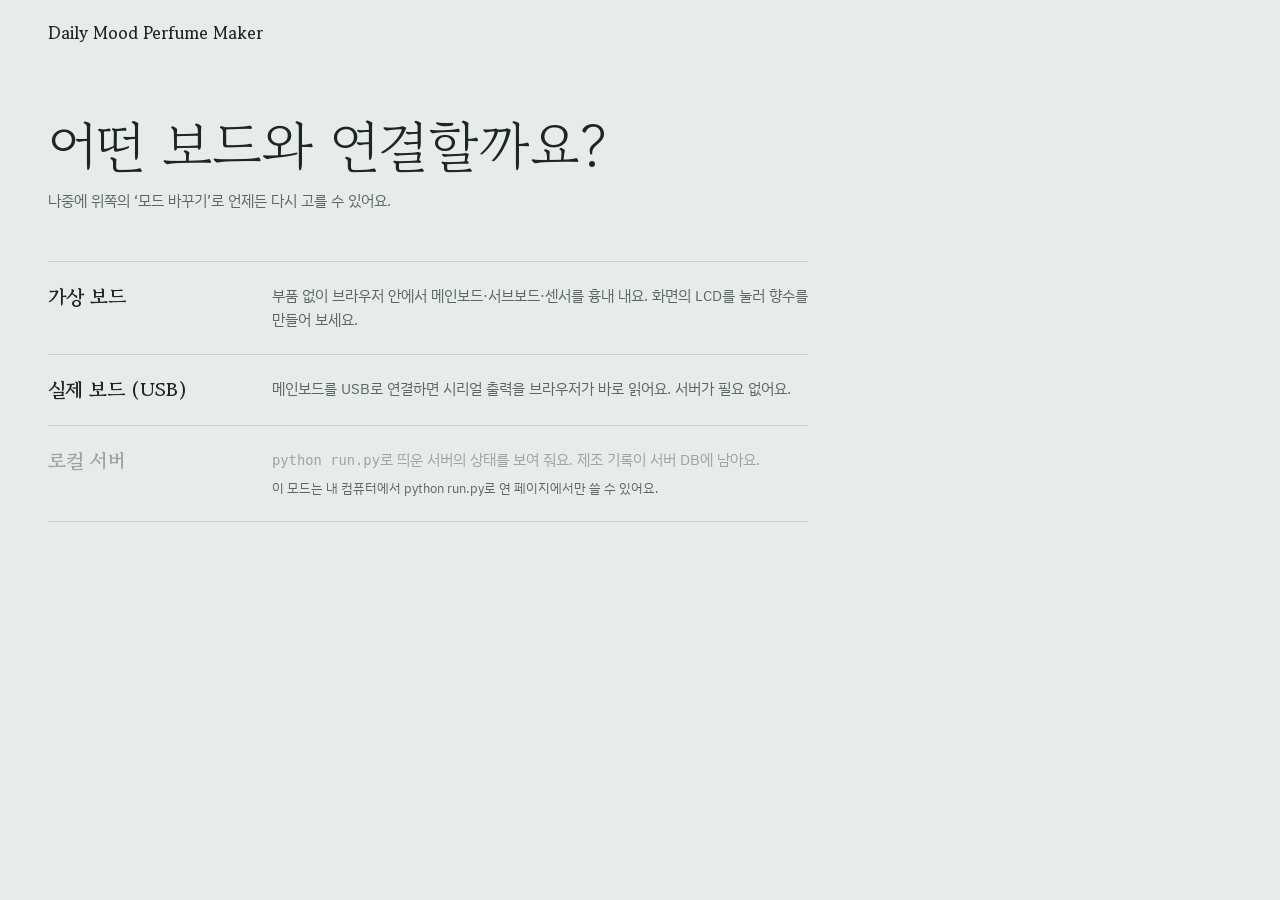
==== web/index.html @ 1c8e57a3 "feat(web): 서버 없이 도는 대시보드 — 접속 시 가상 보드/USB 실제 보드(Web Serial)/로컬 서버 모드 선택 Co-Authored-By: Claude Opus " ====
<!doctype html>
<html lang="ko">
<head>
  <meta charset="utf-8">
  <meta name="viewport" content="width=device-width, initial-scale=1">
  <title>Daily Mood Perfume Maker</title>
  <meta name="description" content="기분에 맞춰 향수를 섞는 IoT 향수 제조기의 실시간 대시보드. 부품 없이 브라우저에서 가상 보드로 체험할 수 있어요.">
  <link rel="icon" href="data:image/svg+xml,%3Csvg xmlns='http://www.w3.org/2000/svg' viewBox='0 0 32 32'%3E%3Cpath d='M11 3h10v4h-2v4.5c4 1.4 7 5 7 9.5a10 10 0 0 1-20 0c0-4.5 3-8.1 7-9.5V7h-2z' fill='%238d7bb8'/%3E%3C/svg%3E">
  <link rel="preconnect" href="https://fonts.googleapis.com">
  <link rel="preconnect" href="https://fonts.gstatic.com" crossorigin>
  <link href="https://fonts.googleapis.com/css2?family=DotGothic16&family=Gowun+Batang:wght@400;700&family=IBM+Plex+Sans+KR:wght@400;500;600&display=swap" rel="stylesheet">
  <link rel="stylesheet" href="css/dashboard.css">
</head>
<body>
  <header class="top">
    <p class="brand">Daily Mood Perfume Maker</p>
    <div class="top-right">
      <p class="link" id="link"><span class="dot"></span><span id="link-text"></span></p>
      <button type="button" class="ghost" id="serial-btn" hidden>USB로 연결</button>
      <p class="mode-label" id="mode-label" hidden></p>
      <button type="button" class="text-btn" id="mode-btn" hidden>모드 바꾸기</button>
    </div>
  </header>

  <section class="chooser" id="chooser" hidden aria-labelledby="chooser-title">
    <h1 id="chooser-title">어떤 보드와 연결할까요?</h1>
    <p class="chooser-lead">나중에 위쪽의 ‘모드 바꾸기’로 언제든 다시 고를 수 있어요.</p>
    <ul class="modes">
      <li>
        <button type="button" class="mode" data-mode="virtual">
          <span class="mode-name">가상 보드</span>
          <span class="mode-desc">부품 없이 브라우저 안에서 메인보드·서브보드·센서를 흉내 내요. 화면의 LCD를 눌러 향수를 만들어 보세요.</span>
          <span class="mode-note"></span>
        </button>
      </li>
      <li>
        <button type="button" class="mode" data-mode="serial">
          <span class="mode-name">실제 보드 (USB)</span>
          <span class="mode-desc">메인보드를 USB로 연결하면 시리얼 출력을 브라우저가 바로 읽어요. 서버가 필요 없어요.</span>
          <span class="mode-note"></span>
        </button>
      </li>
      <li>
        <button type="button" class="mode" data-mode="server">
          <span class="mode-name">로컬 서버</span>
          <span class="mode-desc"><code>python run.py</code>로 띄운 서버의 상태를 보여 줘요. 제조 기록이 서버 DB에 남아요.</span>
          <span class="mode-note"></span>
        </button>
      </li>
    </ul>
  </section>

  <main id="dashboard" hidden>
    <section class="now" aria-live="polite">
      <div class="mood">
        <p class="mood-label" id="mood-label"></p>
        <h1 class="mood-word" id="mood-word">아직 고른 기분이 없어요</h1>
        <p class="activity" id="activity">보드 신호를 기다리는 중</p>
      </div>

      <div class="formula" id="formula">
        <h2 class="formula-title" id="formula-title">레시피</h2>
        <table>
          <thead><tr><th scope="col">향료</th><th scope="col" class="num">레시피</th><th scope="col" class="num">주입</th><th scope="col">상태</th></tr></thead>
          <tbody id="formula-rows"></tbody>
        </table>
        <p class="formula-foot" id="formula-foot"></p>
      </div>
    </section>

    <section class="organ" aria-labelledby="organ-title">
      <div class="section-head">
        <h2 id="organ-title">향료 통</h2>
        <p class="hint" id="organ-hint">수위 센서가 잔량 부족을 감지하면 빨간색으로 표시돼요.</p>
      </div>
      <ol class="vials" id="vials"></ol>
    </section>

    <section class="lower">
      <div class="log">
        <div class="section-head">
          <h2>제조 기록</h2>
          <p class="hint" id="today"></p>
        </div>
        <ol class="blends" id="blends"></ol>
      </div>

      <div class="device" id="device" hidden>
        <div class="section-head">
          <h2>가상 터치 LCD</h2>
          <p class="hint">실제 보드 대신 이 화면을 눌러 조작해요.</p>
        </div>
        <div class="unit">
          <div class="lcd" id="lcd" role="group" aria-label="가상 터치 LCD"></div>
        </div>
        <div class="controls">
          <label class="switch"><input type="checkbox" id="auto"> <span>자동 시연</span></label>
          <button type="button" class="ghost" id="refill">향료 통 모두 채우기</button>
        </div>
        <p class="hint" id="speed"></p>
      </div>
    </section>
  </main>

  <script type="module" src="js/app.js"></script>
</body>
</html>
---- web/css/dashboard.css ----
:root {
  --glass: #e7ecea;
  --paper: #f5f7f6;
  --ink: #1c2625;
  --muted: #5a6765;
  --line: #c5cfcc;
  --alert: #b23f2c;

  --lavender: #8d7bb8;
  --cedarwood: #8a5a3b;
  --vanilla: #d4ad5a;
  --bergamot: #9fb23a;

  --serif: "Gowun Batang", "Nanum Myeongjo", serif;
  --sans: "IBM Plex Sans KR", "Apple SD Gothic Neo", "Malgun Gothic", sans-serif;
  --lcd: "DotGothic16", monospace;

  --gutter: clamp(16px, 4vw, 48px);
}

* { box-sizing: border-box; }

body {
  margin: 0;
  background: var(--glass);
  color: var(--ink);
  font: 400 15px/1.6 var(--sans);
  font-variant-numeric: tabular-nums;
  word-break: keep-all;          /* 한국어를 어절 단위로 줄바꿈 */
  overflow-wrap: anywhere;
  -webkit-font-smoothing: antialiased;
}

h1, h2, p, ol, table { margin: 0; }
button, input { font: inherit; color: inherit; }
:focus-visible { outline: 2px solid var(--ink); outline-offset: 3px; }

/* ---------------------------------------------------------------- header */
.top {
  display: flex;
  justify-content: space-between;
  align-items: baseline;
  gap: 16px;
  max-width: 1280px;
  margin: 0 auto;
  padding: 24px var(--gutter) 0;
}
.brand {
  font: 700 17px/1 var(--serif);
  color: inherit;
  text-decoration: none;
}
.link { display: flex; align-items: center; gap: 8px; color: var(--muted); font-size: 14px; }
.dot { width: 8px; height: 8px; border-radius: 50%; background: var(--line); flex: none; }
.link.online .dot { background: #3f8f5b; }
.link.online { color: var(--ink); }

main { padding: 0 var(--gutter) 64px; max-width: 1280px; margin: 0 auto; }

.section-head { display: flex; align-items: baseline; justify-content: space-between; gap: 16px; flex-wrap: wrap; margin-bottom: 20px; }
h2 { font: 700 20px/1.3 var(--serif); }
.hint { color: var(--muted); font-size: 14px; }

/* ---------------------------------------------------------------- now: mood + formula */
.now {
  display: grid;
  grid-template-columns: minmax(0, 1fr) minmax(0, 520px);
  gap: 48px;
  padding: 56px 0 48px;
  align-items: end;
}
.mood-label { color: var(--muted); font-size: 16px; }
.mood-word {
  font: 400 clamp(64px, 11vw, 148px)/0.95 var(--serif);
  letter-spacing: -0.02em;
  margin: 8px 0 20px;
  overflow-wrap: anywhere;
}
.mood.is-empty .mood-word { font-size: clamp(32px, 4vw, 44px); line-height: 1.2; color: var(--muted); letter-spacing: 0; }
.mood-label:empty { display: none; }
.activity { font-size: 18px; max-width: 32em; }
.activity strong { font-weight: 600; }

.formula { background: var(--paper); border: 1px solid var(--line); border-radius: 6px; padding: 20px 24px 16px; }
.formula-title { font-size: 17px; margin-bottom: 12px; }
.formula table { width: 100%; border-collapse: collapse; }
.formula th { text-align: left; font-weight: 500; font-size: 13px; color: var(--muted); padding: 0 0 8px; }
.formula td { padding: 10px 0; border-top: 1px solid var(--line); }
.formula .num { text-align: right; padding-right: 20px; }
.oil { display: inline-flex; align-items: center; gap: 10px; }
.swatch { width: 10px; height: 10px; border-radius: 50%; flex: none; }
.state { font-size: 14px; color: var(--muted); }
.state.doing { color: var(--ink); font-weight: 600; }
.state.doing::before {
  content: ""; display: inline-block; width: 6px; height: 6px; border-radius: 50%;
  background: currentColor; margin-right: 6px; vertical-align: 2px;
  animation: blink 1s steps(2, start) infinite;
}
.state.done { color: var(--ink); }
.formula-foot { font-size: 13px; color: var(--muted); padding-top: 10px; }
.formula-foot:empty { display: none; }

/* ---------------------------------------------------------------- organ (vials) */
.organ { padding: 40px 0 56px; border-top: 1px solid var(--line); }
.vials {
  list-style: none;
  padding: 0;
  display: grid;
  grid-template-columns: repeat(4, minmax(0, 1fr));
  gap: clamp(12px, 3vw, 40px);
}
.vial { display: grid; grid-template-rows: auto auto; justify-items: center; gap: 16px; }

.tube {
  position: relative;
  width: clamp(56px, 9vw, 92px);
  height: clamp(180px, 26vw, 260px);
  border: 2px solid rgba(28, 38, 37, 0.35);
  border-top: none;
  border-radius: 0 0 46px 46px / 0 0 40px 40px;
  background: linear-gradient(90deg, rgba(255,255,255,.55) 0 18%, rgba(255,255,255,.15) 18% 100%);
  overflow: hidden;
}
.tube::before { /* 병 입구 */
  content: ""; position: absolute; top: 0; left: -2px; right: -2px; height: 2px; background: rgba(28,38,37,.35);
}
.liquid {
  position: absolute; left: 0; right: 0; bottom: 0;
  height: var(--level, 100%);
  background: var(--oil);
  opacity: .82;
  transition: height .8s cubic-bezier(.3, .7, .2, 1);
}
.liquid::before { /* 액면 */
  content: ""; position: absolute; top: 0; left: 0; right: 0; height: 6px;
  background: rgba(255,255,255,.35);
}
.low-mark { /* 수위 센서 위치 */
  position: absolute; left: -2px; right: -2px; bottom: var(--low, 16%);
  border-top: 1px dashed rgba(28, 38, 37, .55);
}
.vial.is-low .tube { border-color: var(--alert); }
.vial.is-unknown .liquid { opacity: .25; }

.vial-meta { text-align: center; }
.vial-name { font: 700 17px/1.3 var(--serif); }
.vial-state { font-size: 14px; color: var(--muted); }
.vial.is-low .vial-state { color: var(--alert); font-weight: 600; }
.vial button { margin-top: 8px; }

/* ---------------------------------------------------------------- lower: log + device */
.lower {
  display: grid;
  grid-template-columns: minmax(0, 1fr) auto;
  gap: 56px;
  padding-top: 40px;
  border-top: 1px solid var(--line);
}
.lower:has(.device[hidden]) { grid-template-columns: 1fr; }

.blends { list-style: none; padding: 0; }
.blend {
  display: grid;
  grid-template-columns: 64px minmax(0, 1fr) auto;
  gap: 4px 20px;
  padding: 14px 0;
  border-top: 1px solid var(--line);
  align-items: center;
}
.blend:last-child { border-bottom: 1px solid var(--line); }
.blend time { color: var(--muted); font-size: 14px; }
.blend-mood { font: 700 18px/1.3 var(--serif); }
.blend-mood span { font: 400 14px var(--sans); color: var(--muted); margin-left: 8px; }
.blend-ml { font-size: 14px; color: var(--muted); text-align: right; }
.blend.aborted .blend-mood { color: var(--muted); }
.mix { grid-column: 2 / -1; display: flex; height: 6px; border-radius: 3px; overflow: hidden; background: var(--line); }
.mix i { display: block; height: 100%; }
.empty { color: var(--muted); padding: 14px 0; border-top: 1px solid var(--line); }

/* 가상 LCD — 실제 기기처럼 */
.unit {
  width: 300px;
  padding: 22px;
  background: #2b3433;
  border-radius: 14px;
  box-shadow: inset 0 0 0 1px #46514f, inset 0 -6px 0 #222a29;
}
.lcd {
  position: relative;
  width: 256px;
  height: 256px;
  background: #c9d4bf;
  color: #22301f;
  font: 16px/1 var(--lcd);
  border-radius: 3px;
  box-shadow: inset 0 0 0 2px #a9b59d;
  cursor: pointer;
  user-select: none;
}
.lcd .cell {
  position: absolute;
  padding: 0;
  border: 0;
  background: none;
  font: inherit;
  color: inherit;
  white-space: nowrap;
  cursor: pointer;
}
.lcd .cell.key { padding: 2px 4px; margin: -2px -4px; border-radius: 2px; }
.lcd .cell.key:hover { background: #22301f; color: #c9d4bf; }
.lcd.pressed { background: #bfcab4; }

.controls { display: flex; align-items: center; gap: 20px; margin: 20px 0 8px; flex-wrap: wrap; }
.switch { display: inline-flex; align-items: center; gap: 8px; cursor: pointer; }
.switch input { width: 18px; height: 18px; accent-color: var(--ink); }
.ghost {
  background: none;
  border: 1px solid var(--ink);
  border-radius: 4px;
  padding: 6px 12px;
  font-size: 14px;
  cursor: pointer;
}
.ghost:hover { background: var(--ink); color: var(--paper); }
.text-btn { background: none; border: 0; padding: 0; color: var(--muted); font-size: 13px; text-decoration: underline; text-underline-offset: 3px; cursor: pointer; }
.text-btn:hover { color: var(--ink); }

@keyframes blink { to { visibility: hidden; } }

@media (prefers-reduced-motion: reduce) {
  .liquid { transition: none; }
  .state.doing::before { animation: none; }
}

@media (max-width: 900px) {
  .now { grid-template-columns: 1fr; padding-top: 40px; gap: 32px; }
  .lower { grid-template-columns: 1fr; }
}
@media (max-width: 520px) {
  .top { flex-direction: column; gap: 6px; }
  .vials { grid-template-columns: repeat(2, minmax(0, 1fr)); row-gap: 40px; }
  .formula { padding: 16px; }
  .formula .num { padding-right: 10px; }
  .unit { width: 100%; max-width: 300px; padding: 16px; }
  .lcd { width: 100%; aspect-ratio: 1; height: auto; }
}

/* ---------------------------------------------------------------- header 오른쪽 */
.top-right { display: flex; align-items: center; gap: 16px; flex-wrap: wrap; justify-content: flex-end; }
.top .ghost { padding: 4px 10px; font-size: 13px; }
.mode-label { font-size: 14px; color: var(--muted); padding-left: 16px; border-left: 1px solid var(--line); }
[hidden] { display: none !important; }

/* ---------------------------------------------------------------- 모드 고르기 */
.chooser { max-width: 1280px; margin: 0 auto; padding: 72px var(--gutter) 96px; }
.chooser h1 { font: 400 clamp(36px, 5vw, 56px)/1.15 var(--serif); letter-spacing: -0.01em; max-width: 14em; }
.chooser-lead { color: var(--muted); margin-top: 12px; }
.modes { list-style: none; padding: 0; margin-top: 48px; border-top: 1px solid var(--line); max-width: 760px; }
.modes li { border-bottom: 1px solid var(--line); }
.mode {
  display: grid;
  grid-template-columns: 200px minmax(0, 1fr);
  gap: 4px 24px;
  width: 100%;
  padding: 22px 0;
  background: none;
  border: 0;
  text-align: left;
  cursor: pointer;
}
.mode-name { font: 700 20px/1.3 var(--serif); }
.mode-desc { color: var(--muted); }
.mode-desc code { font-size: 0.92em; color: var(--ink); }
.mode-note { grid-column: 2; font-size: 13px; color: var(--muted); }
.mode-note:empty { display: none; }
.mode:not(:disabled):hover .mode-name { text-decoration: underline; text-underline-offset: 5px; text-decoration-thickness: 1px; }
.mode:not(:disabled):hover .mode-desc { color: var(--ink); }
.mode:disabled { cursor: not-allowed; }
.mode:disabled .mode-name, .mode:disabled .mode-desc, .mode:disabled code { color: #9aa5a3; }
.mode:disabled .mode-note { color: var(--muted); }

@media (max-width: 640px) {
  .chooser { padding-top: 40px; }
  .mode { grid-template-columns: 1fr; }
  .mode-note { grid-column: 1; }
}
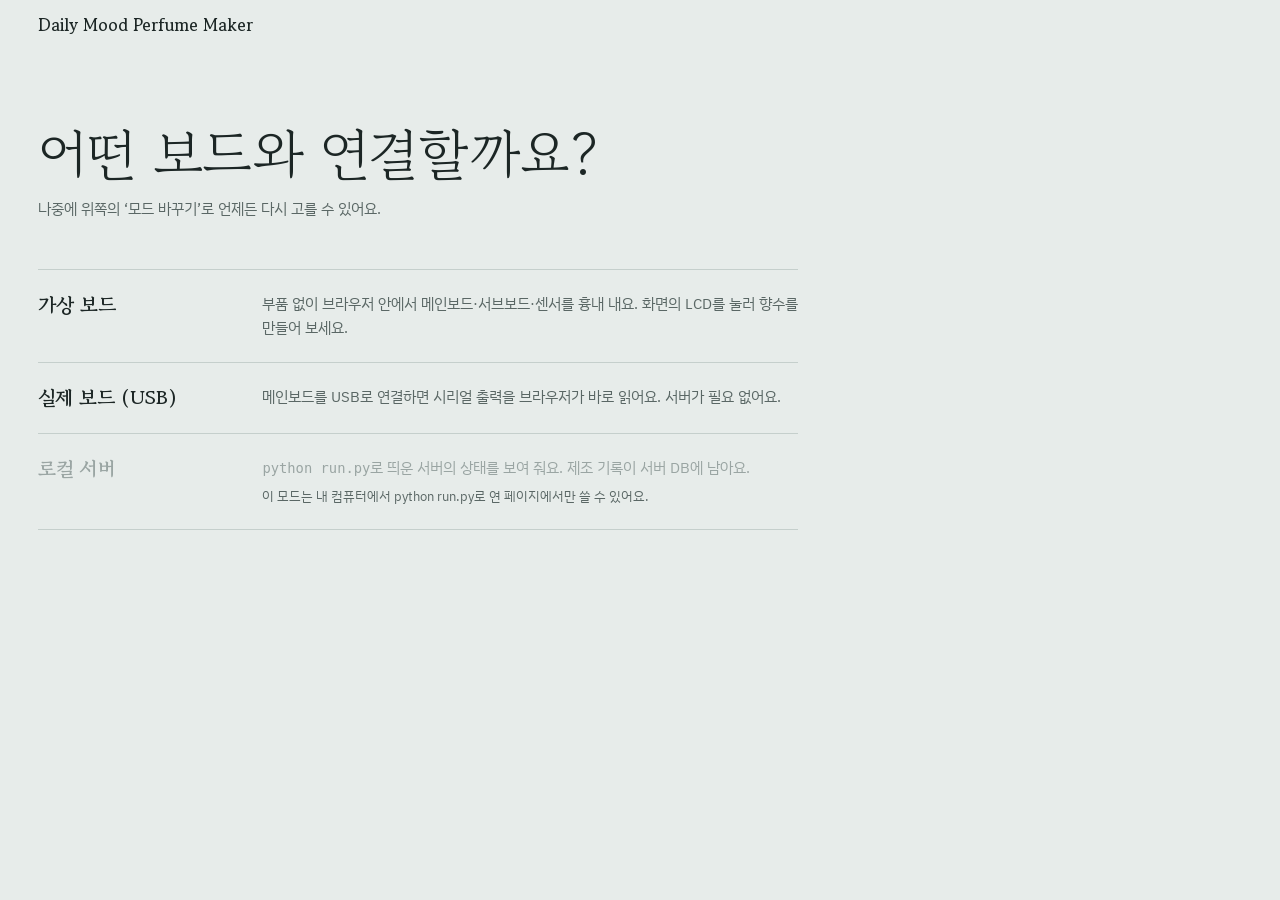
==== commit 360f6b5a: "feat(web): 터치 LCD 를 접이식 사이드 패널로, 상태 카드를 낮추고 상태 배지 강조, 주요/보조 버튼·스위치·안내 문구 구분 Co-Authored-By: Claude O" ====
--- a/web/index.html
+++ b/web/index.html
@@ -12,13 +12,15 @@
   <link rel="stylesheet" href="css/dashboard.css">
 </head>
 <body>
+  <div class="layout" id="layout">
+  <div class="page">
   <header class="top">
     <p class="brand">Daily Mood Perfume Maker</p>
     <div class="top-right">
       <p class="link" id="link"><span class="dot"></span><span id="link-text"></span></p>
-      <button type="button" class="ghost" id="serial-btn" hidden>USB로 연결</button>
+      <button type="button" class="btn btn-primary" id="serial-btn" hidden>USB로 연결</button>
       <p class="mode-label" id="mode-label" hidden></p>
-      <button type="button" class="text-btn" id="mode-btn" hidden>모드 바꾸기</button>
+      <button type="button" class="btn btn-secondary btn-sm" id="mode-btn" hidden>모드 바꾸기</button>
     </div>
   </header>
 
@@ -51,56 +53,68 @@
   </section>
 
   <main id="dashboard" hidden>
-    <section class="now" aria-live="polite">
-      <div class="mood">
-        <p class="mood-label" id="mood-label"></p>
-        <h1 class="mood-word" id="mood-word">아직 고른 기분이 없어요</h1>
-        <p class="activity" id="activity">보드 신호를 기다리는 중</p>
+    <section class="status" id="status" data-tone="idle" aria-live="polite" aria-labelledby="headline">
+      <div class="status-row">
+        <p class="state" id="chip"><span class="state-dot" aria-hidden="true"></span><span id="chip-text">대기</span></p>
+        <div class="status-text">
+          <ol class="stages" id="stages" aria-label="진행 단계">
+            <li data-stage="SCREEN_START">대기</li>
+            <li data-stage="SCREEN_MOODSELECT">기분 선택</li>
+            <li data-stage="SCREEN_CONFIRM">확인</li>
+            <li data-stage="SCREEN_BLENDING">주입</li>
+            <li data-stage="SCREEN_FINISH">완료</li>
+          </ol>
+          <h1 class="headline" id="headline">보드 신호를 기다리는 중</h1>
+          <p class="subline" id="subline"></p>
+        </div>
+        <p class="percent" id="percent" hidden><span id="percent-num">0</span>%</p>
       </div>
-
-      <div class="formula" id="formula">
-        <h2 class="formula-title" id="formula-title">레시피</h2>
-        <table>
-          <thead><tr><th scope="col">향료</th><th scope="col" class="num">레시피</th><th scope="col" class="num">주입</th><th scope="col">상태</th></tr></thead>
-          <tbody id="formula-rows"></tbody>
-        </table>
-        <p class="formula-foot" id="formula-foot"></p>
-      </div>
+      <div class="progress" id="progress" role="progressbar" aria-valuemin="0" aria-valuemax="100" hidden></div>
+      <ol class="legend" id="legend" hidden></ol>
     </section>
 
-    <section class="organ" aria-labelledby="organ-title">
-      <div class="section-head">
-        <h2 id="organ-title">향료 통</h2>
-        <p class="hint" id="organ-hint">수위 센서가 잔량 부족을 감지하면 빨간색으로 표시돼요.</p>
-      </div>
-      <ol class="vials" id="vials"></ol>
-    </section>
+    <div class="panels">
+      <section class="panel" aria-labelledby="tanks-title">
+        <div class="panel-head">
+          <h2 id="tanks-title">향료 통</h2>
+          <div class="sim-controls" id="sim-controls" hidden>
+            <label class="switch"><input type="checkbox" role="switch" id="auto"><span class="switch-track" aria-hidden="true"></span><span>자동 시연</span></label>
+            <button type="button" class="btn btn-secondary btn-sm" id="refill">모두 채우기</button>
+          </div>
+        </div>
+        <ol class="vials" id="vials"></ol>
+        <p class="hint panel-foot" id="organ-hint"></p>
+      </section>
 
-    <section class="lower">
-      <div class="log">
-        <div class="section-head">
-          <h2>제조 기록</h2>
+      <section class="panel" aria-labelledby="log-title">
+        <div class="panel-head">
+          <h2 id="log-title">제조 기록</h2>
           <p class="hint" id="today"></p>
         </div>
         <ol class="blends" id="blends"></ol>
+      </section>
+    </div>
+  </main>
+  </div>
+
+  <!-- 가상 터치 LCD: 오른쪽 접이식 사이드 패널 (실제 기기에서 따로 떨어진 LCD 판) -->
+  <aside class="lcd-panel" id="lcd-panel" data-open="true" aria-label="가상 터치 LCD" hidden>
+    <button type="button" class="lcd-handle" id="lcd-toggle" aria-expanded="true" aria-controls="lcd-panel-body">
+      <span class="lcd-handle-icon" aria-hidden="true"></span>
+      <span class="lcd-handle-label">터치 LCD</span>
+    </button>
+    <div class="lcd-panel-body" id="lcd-panel-body">
+      <div class="lcd-panel-head">
+        <h2>터치 LCD</h2>
+        <p class="hint">메인보드에 연결된 LCD를 흉내 낸 화면이에요.</p>
       </div>
-
-      <div class="device" id="device" hidden>
-        <div class="section-head">
-          <h2>가상 터치 LCD</h2>
-          <p class="hint">실제 보드 대신 이 화면을 눌러 조작해요.</p>
-        </div>
-        <div class="unit">
-          <div class="lcd" id="lcd" role="group" aria-label="가상 터치 LCD"></div>
-        </div>
-        <div class="controls">
-          <label class="switch"><input type="checkbox" id="auto"> <span>자동 시연</span></label>
-          <button type="button" class="ghost" id="refill">향료 통 모두 채우기</button>
-        </div>
-        <p class="hint" id="speed"></p>
+      <div class="unit">
+        <div class="lcd" id="lcd" role="group" aria-label="가상 터치 LCD 화면"></div>
       </div>
-    </section>
-  </main>
+      <p class="lcd-tip" id="lcd-tip"></p>
+    </div>
+  </aside>
+  </div>
 
   <script type="module" src="js/app.js"></script>
 </body>
--- a/web/css/dashboard.css
+++ b/web/css/dashboard.css
@@ -3,8 +3,10 @@
   --paper: #f5f7f6;
   --ink: #1c2625;
   --muted: #5a6765;
+  --faint: #8c9896;
   --line: #c5cfcc;
   --alert: #b23f2c;
+  --ok: #3f7d55;
 
   --lavender: #8d7bb8;
   --cedarwood: #8a5a3b;
@@ -15,7 +17,8 @@
   --sans: "IBM Plex Sans KR", "Apple SD Gothic Neo", "Malgun Gothic", sans-serif;
   --lcd: "DotGothic16", monospace;
 
-  --gutter: clamp(16px, 4vw, 48px);
+  --gutter: clamp(16px, 3vw, 40px);
+  --panel-w: 320px;
 }
 
 * { box-sizing: border-box; }
@@ -34,148 +37,213 @@
 h1, h2, p, ol, table { margin: 0; }
 button, input { font: inherit; color: inherit; }
 :focus-visible { outline: 2px solid var(--ink); outline-offset: 3px; }
+[hidden] { display: none !important; }
+
+h2 { font: 700 18px/1.3 var(--serif); }
+.hint { color: var(--muted); font-size: 13px; }
+
+/* ---------------------------------------------------------------- 버튼 (눌리는 것은 모두 여기 세 가지 중 하나) */
+.btn {
+  display: inline-flex; align-items: center; justify-content: center; gap: 6px;
+  border-radius: 6px; border: 1px solid transparent;
+  padding: 7px 14px; font-size: 14px; font-weight: 500; line-height: 1.2;
+  cursor: pointer; white-space: nowrap; text-decoration: none;
+  transition: background-color .12s, color .12s, border-color .12s;
+}
+.btn-primary { background: var(--ink); color: var(--paper); }               /* 주요: 꽉 찬 버튼 */
+.btn-primary:hover { background: #33403e; }
+.btn-secondary { background: var(--paper); color: var(--ink); border-color: #9aa6a4; }  /* 보조: 테두리 버튼 */
+.btn-secondary:hover { border-color: var(--ink); background: #fff; }
+.btn-secondary:active, .btn-primary:active { transform: translateY(1px); }
+.btn-sm { padding: 5px 11px; font-size: 13px; }
+.btn-xs { padding: 2px 9px; font-size: 12px; border-radius: 5px; }
+
+/* 자동 시연 스위치 */
+.switch { display: inline-flex; align-items: center; gap: 8px; cursor: pointer; font-size: 13px; font-weight: 500; }
+.switch input { position: absolute; opacity: 0; width: 1px; height: 1px; }
+.switch-track {
+  position: relative; width: 32px; height: 18px; border-radius: 9px; flex: none;
+  background: #b9c3c1; transition: background-color .15s;
+}
+.switch-track::after {
+  content: ""; position: absolute; top: 2px; left: 2px; width: 14px; height: 14px; border-radius: 50%;
+  background: #fff; box-shadow: 0 1px 2px rgba(0,0,0,.25); transition: transform .15s;
+}
+.switch input:checked + .switch-track { background: var(--ink); }
+.switch input:checked + .switch-track::after { transform: translateX(14px); }
+.switch input:focus-visible + .switch-track { outline: 2px solid var(--ink); outline-offset: 2px; }
 
 /* ---------------------------------------------------------------- header */
 .top {
-  display: flex;
-  justify-content: space-between;
-  align-items: baseline;
-  gap: 16px;
-  max-width: 1280px;
-  margin: 0 auto;
-  padding: 24px var(--gutter) 0;
-}
-.brand {
-  font: 700 17px/1 var(--serif);
-  color: inherit;
-  text-decoration: none;
-}
-.link { display: flex; align-items: center; gap: 8px; color: var(--muted); font-size: 14px; }
+  display: flex; justify-content: space-between; align-items: center; gap: 16px;
+  padding: 16px var(--gutter);
+}
+.brand { font: 700 17px/1 var(--serif); }
+.top-right { display: flex; align-items: center; gap: 14px; flex-wrap: wrap; justify-content: flex-end; }
+.link { display: flex; align-items: center; gap: 8px; color: var(--muted); font-size: 13px; }
 .dot { width: 8px; height: 8px; border-radius: 50%; background: var(--line); flex: none; }
 .link.online .dot { background: #3f8f5b; }
 .link.online { color: var(--ink); }
-
-main { padding: 0 var(--gutter) 64px; max-width: 1280px; margin: 0 auto; }
-
-.section-head { display: flex; align-items: baseline; justify-content: space-between; gap: 16px; flex-wrap: wrap; margin-bottom: 20px; }
-h2 { font: 700 20px/1.3 var(--serif); }
-.hint { color: var(--muted); font-size: 14px; }
-
-/* ---------------------------------------------------------------- now: mood + formula */
-.now {
-  display: grid;
-  grid-template-columns: minmax(0, 1fr) minmax(0, 520px);
-  gap: 48px;
-  padding: 56px 0 48px;
-  align-items: end;
-}
-.mood-label { color: var(--muted); font-size: 16px; }
-.mood-word {
-  font: 400 clamp(64px, 11vw, 148px)/0.95 var(--serif);
-  letter-spacing: -0.02em;
-  margin: 8px 0 20px;
-  overflow-wrap: anywhere;
-}
-.mood.is-empty .mood-word { font-size: clamp(32px, 4vw, 44px); line-height: 1.2; color: var(--muted); letter-spacing: 0; }
-.mood-label:empty { display: none; }
-.activity { font-size: 18px; max-width: 32em; }
-.activity strong { font-weight: 600; }
-
-.formula { background: var(--paper); border: 1px solid var(--line); border-radius: 6px; padding: 20px 24px 16px; }
-.formula-title { font-size: 17px; margin-bottom: 12px; }
-.formula table { width: 100%; border-collapse: collapse; }
-.formula th { text-align: left; font-weight: 500; font-size: 13px; color: var(--muted); padding: 0 0 8px; }
-.formula td { padding: 10px 0; border-top: 1px solid var(--line); }
-.formula .num { text-align: right; padding-right: 20px; }
-.oil { display: inline-flex; align-items: center; gap: 10px; }
-.swatch { width: 10px; height: 10px; border-radius: 50%; flex: none; }
-.state { font-size: 14px; color: var(--muted); }
-.state.doing { color: var(--ink); font-weight: 600; }
-.state.doing::before {
-  content: ""; display: inline-block; width: 6px; height: 6px; border-radius: 50%;
-  background: currentColor; margin-right: 6px; vertical-align: 2px;
-  animation: blink 1s steps(2, start) infinite;
-}
-.state.done { color: var(--ink); }
-.formula-foot { font-size: 13px; color: var(--muted); padding-top: 10px; }
-.formula-foot:empty { display: none; }
-
-/* ---------------------------------------------------------------- organ (vials) */
-.organ { padding: 40px 0 56px; border-top: 1px solid var(--line); }
-.vials {
-  list-style: none;
-  padding: 0;
-  display: grid;
-  grid-template-columns: repeat(4, minmax(0, 1fr));
-  gap: clamp(12px, 3vw, 40px);
-}
-.vial { display: grid; grid-template-rows: auto auto; justify-items: center; gap: 16px; }
-
+.mode-label { font-size: 13px; color: var(--muted); padding-left: 14px; border-left: 1px solid var(--line); }
+
+/* ---------------------------------------------------------------- 본문 + LCD 패널 */
+.layout { display: flex; align-items: flex-start; min-height: 100vh; }
+.page { flex: 1; min-width: 0; }
+main { padding: 0 var(--gutter) 40px; }
+main > * { max-width: 1120px; margin-left: auto; margin-right: auto; }
+
+/* ---------------------------------------------------------------- 지금 상태 (작게, 상태를 강조) */
+.status {
+  padding: 14px 20px;
+  background: var(--paper);
+  border: 1px solid var(--line);
+  border-left: 5px solid var(--faint);
+  border-radius: 10px;
+}
+.status[data-tone="busy"]  { border-left-color: var(--ink); }
+.status[data-tone="done"]  { border-left-color: var(--ok); }
+.status[data-tone="alert"] { border-left-color: var(--alert); }
+.status[data-tone="off"]   { border-left-style: dashed; }
+
+.status-row { display: flex; align-items: center; gap: 18px; }
+.state {
+  display: inline-flex; align-items: center; gap: 8px; flex: none;
+  padding: 8px 14px; border-radius: 8px;
+  font-size: 16px; font-weight: 600; line-height: 1;
+  background: var(--glass); color: var(--ink);
+}
+.state-dot { width: 9px; height: 9px; border-radius: 50%; background: var(--faint); }
+.status[data-tone="busy"]  .state { background: var(--ink); color: var(--paper); }
+.status[data-tone="busy"]  .state-dot { background: #8fe0a8; animation: pulse 1.2s ease-in-out infinite; }
+.status[data-tone="done"]  .state { background: var(--ok); color: #fff; }
+.status[data-tone="done"]  .state-dot { background: #fff; }
+.status[data-tone="alert"] .state { background: var(--alert); color: #fff; }
+.status[data-tone="alert"] .state-dot { background: #fff; }
+.status[data-tone="off"]   .state { background: none; border: 1px dashed var(--faint); color: var(--muted); }
+
+.status-text { flex: 1; min-width: 0; }
+.stages { list-style: none; padding: 0; display: flex; flex-wrap: wrap; font-size: 12px; color: var(--faint); line-height: 1.4; }
+.stages li { display: flex; align-items: center; }
+.stages li + li::before { content: ""; width: 12px; height: 1px; background: var(--line); margin: 0 6px; }
+.stages li.past { color: var(--muted); }
+.stages li.current { color: var(--ink); font-weight: 600; }
+.headline { font: 700 19px/1.35 var(--serif); margin-top: 2px; }
+.subline { color: var(--muted); font-size: 14px; line-height: 1.45; }
+.subline strong { color: var(--ink); font-weight: 600; }
+.subline .alert { color: var(--alert); }
+.percent { font: 400 34px/1 var(--serif); flex: none; }
+
+/* 진행 막대: 향료별 칸 (너비 = 레시피 ml) */
+.progress { display: flex; gap: 3px; height: 10px; margin-top: 12px; }
+.seg { position: relative; border-radius: 3px; background: var(--glass); overflow: hidden; box-shadow: inset 0 0 0 1px var(--line); }
+.seg i { position: absolute; inset: 0; width: 0; background: var(--oil); }
+.seg.done i { width: 100%; }
+.seg.doing i {
+  width: 100%; opacity: .6;
+  background: repeating-linear-gradient(-45deg, var(--oil) 0 7px, transparent 7px 12px);
+  background-size: 200% 100%;
+  animation: flow 1.2s linear infinite;
+}
+.legend { list-style: none; padding: 0; display: grid; grid-template-columns: repeat(4, minmax(0, 1fr)); gap: 10px; margin-top: 8px; }
+.legend li { min-width: 0; display: flex; align-items: baseline; gap: 6px; flex-wrap: wrap; font-size: 12px; color: var(--muted); }
+.legend-name { display: inline-flex; align-items: center; gap: 5px; color: var(--ink); font-weight: 500; }
+.legend li.doing .legend-state { color: var(--ink); font-weight: 600; }
+.legend-state { margin-left: 2px; }
+.swatch { width: 8px; height: 8px; border-radius: 50%; flex: none; }
+
+/* ---------------------------------------------------------------- 아래 두 칸 */
+.panels { display: grid; grid-template-columns: minmax(0, 1.15fr) minmax(0, 1fr); gap: 16px; margin-top: 16px; }
+.panel { background: var(--paper); border: 1px solid var(--line); border-radius: 10px; padding: 16px 20px; }
+.panel-head { display: flex; align-items: center; justify-content: space-between; gap: 12px; flex-wrap: wrap; margin-bottom: 14px; }
+.panel-foot { margin-top: 12px; }
+.sim-controls { display: flex; align-items: center; gap: 14px; }
+
+/* 향료 통 */
+.vials { list-style: none; padding: 0; display: grid; grid-template-columns: repeat(4, minmax(0, 1fr)); gap: 12px; }
+.vial { display: grid; justify-items: center; gap: 2px; text-align: center; }
+.vial .btn { margin-top: 6px; }
 .tube {
   position: relative;
-  width: clamp(56px, 9vw, 92px);
-  height: clamp(180px, 26vw, 260px);
+  width: 48px; height: 132px;
+  margin-bottom: 8px;
   border: 2px solid rgba(28, 38, 37, 0.35);
   border-top: none;
-  border-radius: 0 0 46px 46px / 0 0 40px 40px;
-  background: linear-gradient(90deg, rgba(255,255,255,.55) 0 18%, rgba(255,255,255,.15) 18% 100%);
+  border-radius: 0 0 24px 24px / 0 0 20px 20px;
+  background: linear-gradient(90deg, rgba(255,255,255,.6) 0 18%, rgba(255,255,255,.2) 18% 100%);
   overflow: hidden;
 }
-.tube::before { /* 병 입구 */
-  content: ""; position: absolute; top: 0; left: -2px; right: -2px; height: 2px; background: rgba(28,38,37,.35);
-}
+.tube::before { content: ""; position: absolute; top: 0; left: -2px; right: -2px; height: 2px; background: rgba(28,38,37,.35); }
 .liquid {
   position: absolute; left: 0; right: 0; bottom: 0;
   height: var(--level, 100%);
-  background: var(--oil);
-  opacity: .82;
+  background: var(--oil); opacity: .82;
   transition: height .8s cubic-bezier(.3, .7, .2, 1);
 }
-.liquid::before { /* 액면 */
-  content: ""; position: absolute; top: 0; left: 0; right: 0; height: 6px;
-  background: rgba(255,255,255,.35);
-}
-.low-mark { /* 수위 센서 위치 */
-  position: absolute; left: -2px; right: -2px; bottom: var(--low, 16%);
-  border-top: 1px dashed rgba(28, 38, 37, .55);
-}
+.liquid::before { content: ""; position: absolute; top: 0; left: 0; right: 0; height: 4px; background: rgba(255,255,255,.35); }
+.low-mark { position: absolute; left: -2px; right: -2px; bottom: var(--low, 16%); border-top: 1px dashed rgba(28, 38, 37, .55); }
 .vial.is-low .tube { border-color: var(--alert); }
 .vial.is-unknown .liquid { opacity: .25; }
-
-.vial-meta { text-align: center; }
-.vial-name { font: 700 17px/1.3 var(--serif); }
-.vial-state { font-size: 14px; color: var(--muted); }
+.vial-name { font: 700 15px/1.3 var(--serif); overflow-wrap: normal; }
+.vial-state { font-size: 13px; color: var(--muted); font-variant-numeric: tabular-nums; }
 .vial.is-low .vial-state { color: var(--alert); font-weight: 600; }
-.vial button { margin-top: 8px; }
-
-/* ---------------------------------------------------------------- lower: log + device */
-.lower {
-  display: grid;
-  grid-template-columns: minmax(0, 1fr) auto;
-  gap: 56px;
-  padding-top: 40px;
-  border-top: 1px solid var(--line);
-}
-.lower:has(.device[hidden]) { grid-template-columns: 1fr; }
-
+
+/* 제조 기록 */
 .blends { list-style: none; padding: 0; }
 .blend {
   display: grid;
-  grid-template-columns: 64px minmax(0, 1fr) auto;
-  gap: 4px 20px;
-  padding: 14px 0;
+  grid-template-columns: 48px minmax(0, 1fr) auto;
+  gap: 2px 14px;
+  padding: 9px 0;
   border-top: 1px solid var(--line);
   align-items: center;
 }
-.blend:last-child { border-bottom: 1px solid var(--line); }
-.blend time { color: var(--muted); font-size: 14px; }
-.blend-mood { font: 700 18px/1.3 var(--serif); }
-.blend-mood span { font: 400 14px var(--sans); color: var(--muted); margin-left: 8px; }
-.blend-ml { font-size: 14px; color: var(--muted); text-align: right; }
+.blend:first-child { border-top: 0; padding-top: 0; }
+.blend time { color: var(--muted); font-size: 13px; }
+.blend-mood { font: 700 16px/1.3 var(--serif); }
+.blend-mood span { font: 400 13px var(--sans); color: var(--muted); margin-left: 8px; }
+.blend-ml { font-size: 13px; color: var(--muted); text-align: right; }
 .blend.aborted .blend-mood { color: var(--muted); }
-.mix { grid-column: 2 / -1; display: flex; height: 6px; border-radius: 3px; overflow: hidden; background: var(--line); }
+.mix { grid-column: 2 / -1; display: flex; height: 5px; border-radius: 3px; overflow: hidden; background: var(--line); }
 .mix i { display: block; height: 100%; }
-.empty { color: var(--muted); padding: 14px 0; border-top: 1px solid var(--line); }
+.empty { color: var(--muted); font-size: 14px; }
+
+
+/* ---------------------------------------------------------------- 가상 LCD 사이드 패널 */
+.lcd-panel {
+  position: sticky; top: 0;
+  flex: none; display: flex; align-items: stretch;
+  height: 100vh;
+  background: var(--paper);
+  border-left: 1px solid var(--line);
+}
+.lcd-handle {
+  width: 40px; flex: none;
+  display: flex; flex-direction: column; align-items: center; gap: 10px;
+  padding: 16px 0;
+  border: 0; border-right: 1px solid var(--line);
+  background: #edf1ef; color: var(--ink); cursor: pointer;
+}
+.lcd-handle:hover { background: #e2e8e6; }
+.lcd-handle-label { writing-mode: vertical-rl; font-size: 13px; font-weight: 600; letter-spacing: .04em; }
+.lcd-handle-icon {
+  width: 9px; height: 9px; margin-top: 2px;
+  border-right: 2px solid currentColor; border-bottom: 2px solid currentColor;
+  transform: rotate(135deg);                 /* 접힘: ‹ (왼쪽으로 펼쳐짐) */
+  transition: transform .2s;
+}
+.lcd-panel[data-open="true"] .lcd-handle-icon { transform: rotate(-45deg); } /* 펼침: › (오른쪽으로 접힘) */
+.lcd-panel-body {
+  width: var(--panel-w);
+  padding: 20px 20px 24px;
+  overflow-y: auto;
+}
+.lcd-panel[data-open="false"] .lcd-panel-body { display: none; }
+.lcd-panel-head { margin-bottom: 14px; }
+.lcd-panel-head .hint { margin-top: 2px; }
+.lcd-panel .unit { width: 100%; padding: 14px; }
+.lcd-panel .lcd { width: 100%; height: auto; aspect-ratio: 1; font-size: 15px; }
+.lcd-tip { margin-top: 12px; font-size: 13px; line-height: 1.5; color: var(--ink); background: var(--glass); border-radius: 6px; padding: 8px 10px; }
+.lcd-tip:empty { display: none; }
 
 /* 가상 LCD — 실제 기기처럼 */
 .unit {
@@ -194,7 +262,6 @@
   font: 16px/1 var(--lcd);
   border-radius: 3px;
   box-shadow: inset 0 0 0 2px #a9b59d;
-  cursor: pointer;
   user-select: none;
 }
 .lcd .cell {
@@ -205,52 +272,46 @@
   font: inherit;
   color: inherit;
   white-space: nowrap;
-  cursor: pointer;
-}
-.lcd .cell.key { padding: 2px 4px; margin: -2px -4px; border-radius: 2px; }
-.lcd .cell.key:hover { background: #22301f; color: #c9d4bf; }
+}
+.lcd .cell.key { padding: 2px 4px; margin: -2px -4px; border-radius: 2px; cursor: pointer; }
+.lcd .cell.key { box-shadow: inset 0 -2px 0 rgba(34, 48, 31, .55); }   /* 누를 수 있는 글자: 밑줄 */
+.lcd .cell.key:hover, .lcd .cell.key:focus-visible { background: #22301f; color: #c9d4bf; box-shadow: none; outline: none; }
+.lcd.tappable { cursor: pointer; }
+.lcd.tappable:hover { box-shadow: inset 0 0 0 2px #22301f; }
 .lcd.pressed { background: #bfcab4; }
 
-.controls { display: flex; align-items: center; gap: 20px; margin: 20px 0 8px; flex-wrap: wrap; }
-.switch { display: inline-flex; align-items: center; gap: 8px; cursor: pointer; }
-.switch input { width: 18px; height: 18px; accent-color: var(--ink); }
-.ghost {
-  background: none;
-  border: 1px solid var(--ink);
-  border-radius: 4px;
-  padding: 6px 12px;
-  font-size: 14px;
-  cursor: pointer;
-}
-.ghost:hover { background: var(--ink); color: var(--paper); }
-.text-btn { background: none; border: 0; padding: 0; color: var(--muted); font-size: 13px; text-decoration: underline; text-underline-offset: 3px; cursor: pointer; }
-.text-btn:hover { color: var(--ink); }
-
-@keyframes blink { to { visibility: hidden; } }
+
+
+@keyframes flow { from { background-position: 0 0; } to { background-position: -24px 0; } }
+@keyframes pulse { 50% { opacity: .35; } }
 
 @media (prefers-reduced-motion: reduce) {
   .liquid { transition: none; }
-  .state.doing::before { animation: none; }
-}
-
+  .seg.doing i, .status[data-tone="busy"] .state-dot { animation: none; }
+}
+
+/* 좁은 화면: LCD 패널은 오른쪽에서 밀려 나오는 서랍 */
+@media (max-width: 1100px) {
+  .panels { grid-template-columns: 1fr; }
+}
 @media (max-width: 900px) {
-  .now { grid-template-columns: 1fr; padding-top: 40px; gap: 32px; }
-  .lower { grid-template-columns: 1fr; }
-}
-@media (max-width: 520px) {
-  .top { flex-direction: column; gap: 6px; }
-  .vials { grid-template-columns: repeat(2, minmax(0, 1fr)); row-gap: 40px; }
-  .formula { padding: 16px; }
-  .formula .num { padding-right: 10px; }
-  .unit { width: 100%; max-width: 300px; padding: 16px; }
-  .lcd { width: 100%; aspect-ratio: 1; height: auto; }
-}
-
-/* ---------------------------------------------------------------- header 오른쪽 */
-.top-right { display: flex; align-items: center; gap: 16px; flex-wrap: wrap; justify-content: flex-end; }
-.top .ghost { padding: 4px 10px; font-size: 13px; }
-.mode-label { font-size: 14px; color: var(--muted); padding-left: 16px; border-left: 1px solid var(--line); }
-[hidden] { display: none !important; }
+  .lcd-panel { position: fixed; right: 0; top: 0; z-index: 40; box-shadow: -12px 0 32px -16px rgba(28, 38, 37, .35); }
+  .lcd-panel[data-open="false"] { height: auto; top: 50%; transform: translateY(-50%); border-radius: 8px 0 0 8px; border: 1px solid var(--line); border-right: 0; box-shadow: none; }
+  .lcd-panel[data-open="false"] .lcd-handle { border-right: 0; border-radius: 8px 0 0 8px; padding: 14px 0; }
+  .page { padding-right: 40px; }
+}
+@media (max-width: 560px) {
+  :root { --panel-w: 260px; }
+  .top { flex-direction: column; align-items: flex-start; gap: 8px; }
+  .status-row { flex-wrap: wrap; gap: 10px; }
+  .status-text { flex-basis: 100%; order: 3; }
+  .percent { margin-left: auto; font-size: 28px; }
+  .legend { grid-template-columns: repeat(2, minmax(0, 1fr)); }
+  .panel { padding: 14px; }
+  .vials { gap: 6px; }
+  .vial-name { font-size: 12px; }
+  .tube { width: 40px; }
+}
 
 /* ---------------------------------------------------------------- 모드 고르기 */
 .chooser { max-width: 1280px; margin: 0 auto; padding: 72px var(--gutter) 96px; }
